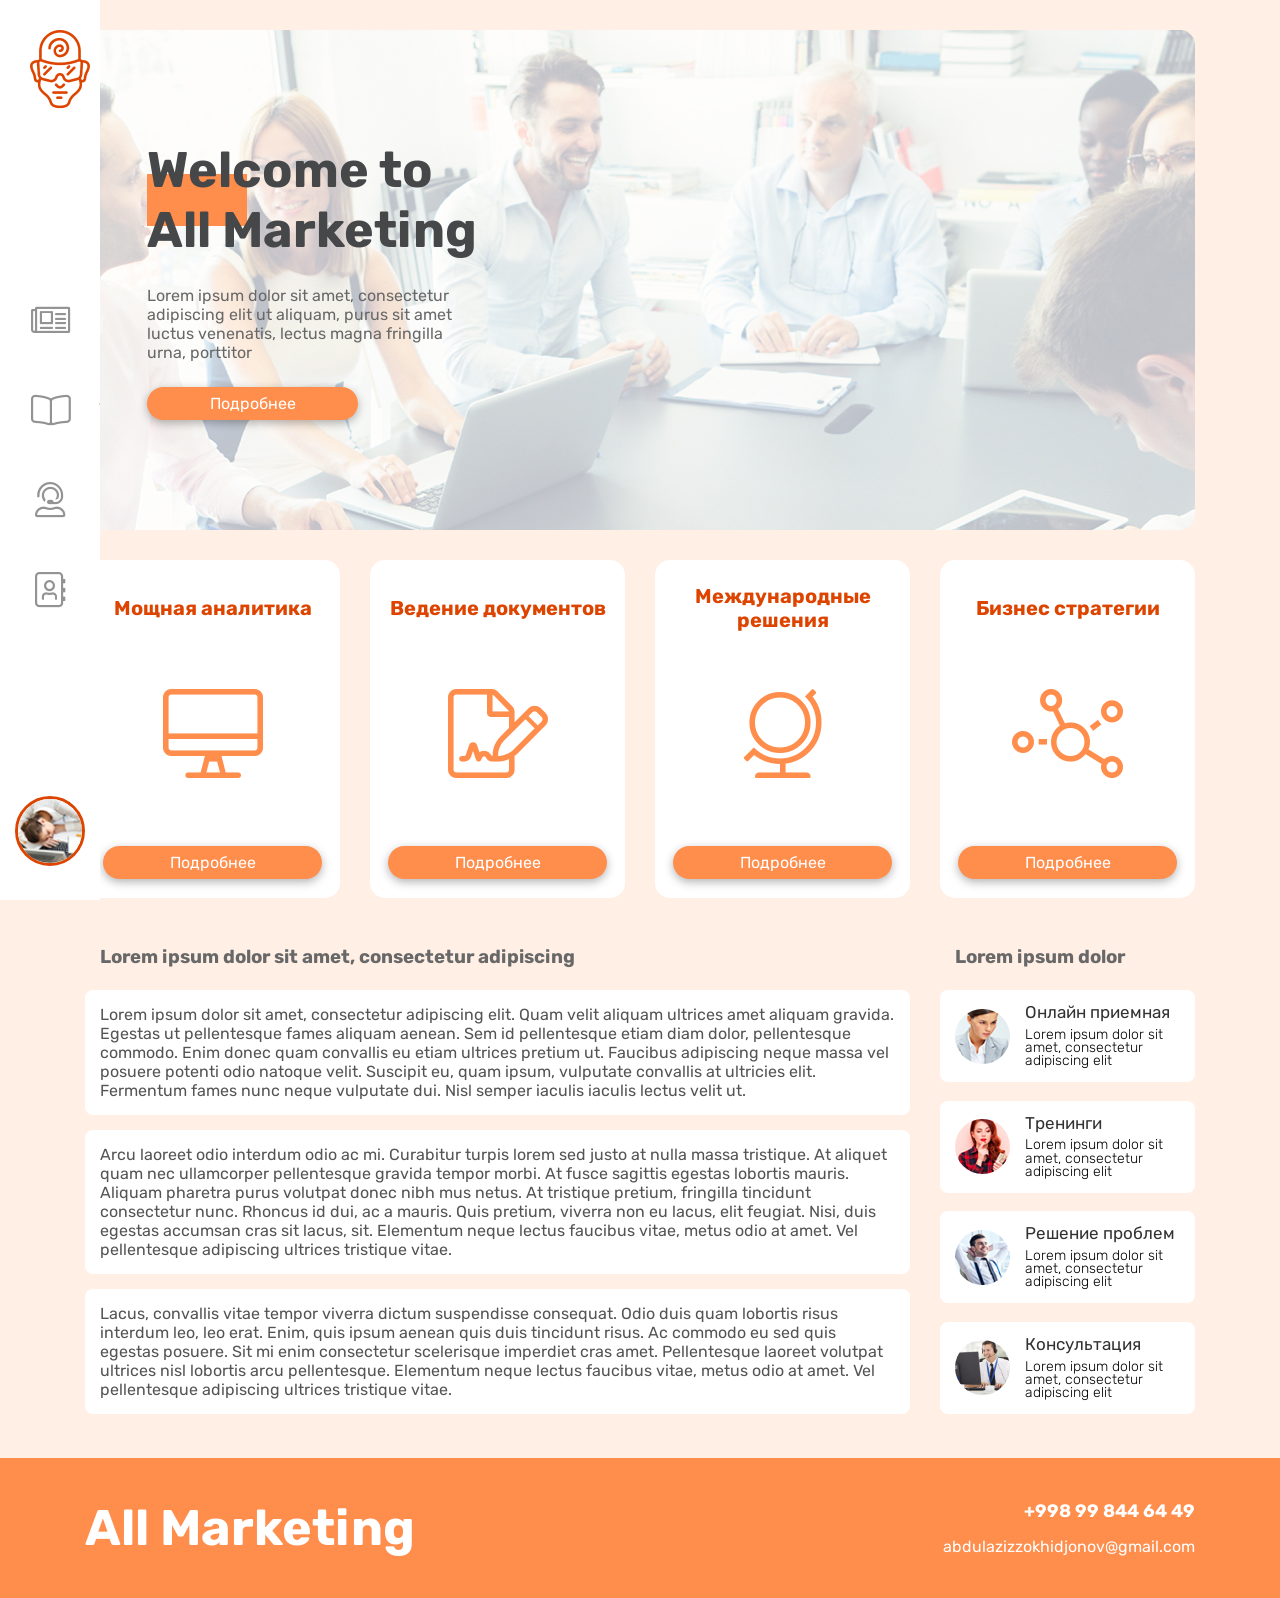
==== indrx.html @ d85bc23d "first commit" ====
<!DOCTYPE html>
<html lang="ru">
<head>
    <meta charset="UTF-8">
    <meta http-equiv="X-UA-Compatible" content="IE=edge">
    <meta name="viewport" content="width=device-width, initial-scale=1.0">
    <title>Orange marketing</title>
    <link rel="stylesheet" href="css/all.min.css">
    <link rel="stylesheet" href="css/style.css">
</head>
<body>
<header class="header">
    <nav class="nav">
    <a href="" class="logo">
    <img src="img/logo .png" alt="" class="logo__img">
    </a>
    <ul class="menu">
        <li><a href="" class="menu__link">
            <i class="fal fa-newspaper menu__icon"></i>Статьи
        </a></li>
        <li><a href="" class="menu__link">
            <i class="fal fa-book-open menu__icon"></i>Услуги
        </a></li>
        <li><a href="" class="menu__link">
            <i class="fal fa-user-headset menu__icon"></i>Поддержка
        </a></li>
        <li><a href="" class="menu__link">
            <i class="fal fa-address-book menu__icon"></i>Контакты
        </a></li>
    </ul>
    <a href="" class="avatar">
        <img src="img/Ava.png" alt="" class="avatar__img">
    </a>
    </nav>
    <div class="container">
        <div class="header__content">
            <div class="header__box">
                <h1 class="header__title">Welcome to All Marketing</h1>
            </div>
            <p class="header__desc">Lorem ipsum dolor sit amet, consectetur adipiscing elit ut aliquam, purus sit amet luctus venenatis, lectus magna fringilla urna, porttitor</p>
            <a href="" class="btn header__btn">Подробнее</a>
        </div>
    </div>
</header>
<main class="container">
    <section class="cards">
        <div class="card">
            <div class="card__box">
                <h2 class="card__title">Мощная аналитика</h2>
            </div>
            <i class="fal fa-desktop-alt card__icon"></i>
            <a href="" class="btn">Подробнее</a>
        </div>
        <div class="card">
            <div class="card__box">
                <h2 class="card__title">Ведение документов</h2>
            </div>
            <i class="fal fa-file-signature card__icon"></i>
            <a href="" class="btn">Подробнее</a>
        </div>
        <div class="card">
            <div class="card__box">
                <h2 class="card__title">Международные решения</h2>
            </div>
            <i class="fal fa-globe-stand card__icon"></i>
            <a href="" class="btn">Подробнее</a>
        </div>
        <div class="card">
            <div class="card__box">
                <h2 class="card__title">Бизнес стратегии</h2>
            </div>
            <i class="fal fa-chart-network card__icon"></i>
            <a href="" class="btn">Подробнее</a>
        </div>
    </section>
    <section class="info">
        <article class="info__content">
            <h3 class="info__title">Lorem ipsum dolor sit amet, consectetur adipiscing</h3>
            <p class="info__desc">Lorem ipsum dolor sit amet, consectetur adipiscing elit. Quam velit aliquam ultrices amet aliquam gravida. Egestas ut pellentesque fames aliquam aenean. Sem id pellentesque etiam diam dolor, pellentesque commodo. Enim donec quam convallis eu etiam ultrices pretium ut. Faucibus adipiscing neque massa vel posuere potenti odio natoque velit. Suscipit eu, quam ipsum, vulputate convallis at ultricies elit. Fermentum fames nunc neque vulputate dui. Nisl semper iaculis iaculis lectus velit ut.
            </p>
            <p class="info__desc">Arcu laoreet odio interdum odio ac mi. Curabitur turpis lorem sed justo at nulla massa tristique. At aliquet quam nec ullamcorper pellentesque gravida tempor morbi. At fusce sagittis egestas lobortis mauris. Aliquam pharetra purus volutpat donec nibh mus netus. At tristique pretium, fringilla tincidunt consectetur nunc. Rhoncus id dui, ac a mauris. Quis pretium, viverra non eu lacus, elit feugiat. Nisi, duis egestas accumsan cras sit lacus, sit. Elementum neque lectus faucibus vitae, metus odio at amet. Vel pellentesque adipiscing ultrices tristique vitae.
            </p>
            <p class="info__desc">Lacus, convallis vitae tempor viverra dictum suspendisse consequat. Odio duis quam lobortis risus interdum leo, leo erat. Enim, quis ipsum aenean quis duis tincidunt risus. Ac commodo eu sed quis egestas posuere. Sit mi enim consectetur scelerisque imperdiet cras amet. Pellentesque laoreet volutpat ultrices nisl lobortis arcu pellentesque. Elementum neque lectus faucibus vitae, metus odio at amet. Vel pellentesque adipiscing ultrices tristique vitae.
            </p>
        </article>
        <aside class="info__news">
         <h3 class="info__title">Lorem ipsum dolor</h3>   
         <div class="news">
             <div class="news__item">
                 <img src="img/news1.png" alt="" class="news__img">
                 <div>
                     <h4 class="news__title">Онлайн приемная</h4>
                     <p class="news__desc">Lorem ipsum dolor sit amet, consectetur adipiscing elit</p>
                 </div>
             </div>
             <div class="news__item">
                 <img src="img/news2.png" alt="" class="news__img">
                 <div>
                     <h4 class="news__title">Тренинги</h4>
                     <p class="news__desc">Lorem ipsum dolor sit amet, consectetur adipiscing elit</p>
                 </div>
             </div>
             <div class="news__item">
                 <img src="img/news3.png" alt="" class="news__img">
                 <div>
                     <h4 class="news__title">Решение проблем</h4>
                     <p class="news__desc">Lorem ipsum dolor sit amet, consectetur adipiscing elit</p>
                 </div>
             </div>
             <div class="news__item">
                 <img src="img/news4.png" alt="" class="news__img">
                 <div>
                     <h4 class="news__title">Консультация</h4>
                     <p class="news__desc">Lorem ipsum dolor sit amet, consectetur adipiscing elit</p>
                 </div>
             </div>
         </div>
        </aside>
    </section>
</main>
<footer class="footer">
    <div class="container footer__content">
        <h2 class="footer__title">All Marketing</h2>
        <div class="footer__contact">
            <a href="tel:=998998446449" class="footer__link footer__link_fz">+998 99 844 64 49</a>
            <a href="mailto:abdulazizzokhidjonov@gmail.com" class="footer__link">abdulazizzokhidjonov@gmail.com</a>
        </div>
    </div>
</footer>
</body>
</html>
---- css/style.css ----
@import url(fonts.css);
* {
    margin: 0;
    padding: 0;
    box-sizing: border-box;
}
::-webkit-scrollbar {
    width: 5px;
}
::-webkit-scrollbar-thumb {
    background: #DD4400;
    border-radius: 3px;
}
body {
    font-family: "Rubik"; 
    background: #FFEFE5;
}
/* .box {
    width: 80%;
    background: blue;
    height: 200px;
    position: relative;
} */
/* .item {
    width: 100px;
    height: 100px;
    background: red;
    right: 50px;
    bottom: 50px;
    position: fixed;
} */
a {
    text-decoration: none;
}
ul {
    list-style: none;
}
.container {
    max-width: 1140px;
    width: 100%;
    margin: 0 auto;
    padding: 0 15px;
}
.btn {
    background: #FF8D4C;
    color: #fff;
    max-width: 219px;
    width: 100%;
    border-radius: 30px;
    display: block;
    text-align: center;
    padding: 7px;
    box-shadow: 0px 3px 10px rgba(0, 0, 0, 0.3);
    transition: 0.5s;
}
.btn:hover {
    background: #DD4400;
}
.nav {
    background: #fff;
    position: fixed;
    top: 0;
    left: 0;
    height: 100%;
    display: flex;
    flex-direction: column;
    justify-content: space-between;
    padding: 30px 15px;
    width: 100px;
    overflow: hidden;
    transition: 0.5s;
    overflow-y: auto;
}
.nav:hover {
    width: 235px;
}
.logo__img {
    width: 60px;
    margin-left: 15px;
}
.avatar__img {
    width: 70px;
    height: 70px;
    object-fit: cover;
    border-radius: 50%;
    border: 3px solid #DD4400;
    
}
.menu__link {
    display: flex;
    color: #939393;
    font-size: 18px;
    margin: 55px 0;
    align-items: center;
    transition: 0.5s;
}
.menu__link:hover {
    color: #DD4400;
}
.menu__icon {
    font-size: 35px;
    margin-right: 29px;
    width: 40px;
    display: flex;
    justify-content: center;
    flex-shrink: 0; 
}
.menu {
    margin-left: 15px;
}
.header__content {
    background: url(../img/header\ bg.jpg) no-repeat center/cover;
    margin-top: 30px;
    min-height: 500px;
    border-radius: 15px;
    padding: 20px 62px;
    display: flex;
    flex-direction: column;
    justify-content: center;
}
.header__title {
    color: #464748;
    font-size: 50px;
    max-width: 332px;
    width: 100%;
    position: relative;

}
.header__desc {
    color: #696868;
    max-width: 314px;
    width: 100%;
    margin-bottom: 25px;
}
.header__btn {
    max-width: 211px;
    
}
.header__box::before {
    content: '';
    width: 100px;
    height: 52px;
    background: #FF8D4C;
    display: block;
    position: absolute;
    top: 0;
    bottom: 0;
    margin: auto;
}
.header__box {
    position: relative;
    margin-bottom: 26px;
}
.card {
    background: #FFF;
    max-width: 255px;
    width: 100%;
    border-radius: 15px;
    height: 338px;
    margin-top: 30px;
    padding: 36px 18px 19px 18px;
    display: flex;
    flex-direction: column;
    justify-content: space-between;
    align-items: center;
    text-align: center;
}
.card__title {
    color: #DD4400;
    font-size: 20px;
}
.card__icon {
    color: #FF8D4C;
    font-size: 89px;
}
.cards {
    display: flex;
    justify-content: space-between;
}
.card__box {
    display: flex;
    align-items: center;
    height: 24px;
}
.info__content {
    max-width: 825px;
    width: 100%;
}
.info__title {
    color: #686868;
    margin-bottom: 22px;
    margin-left: 15px;
}
.info__desc {
    color: #545454;
    background: #FFF;
    border-radius: 8px;
    padding: 15px;
    margin-bottom: 15px;
}
.info__desc:last-child {
    margin-bottom: 0;
}
.info {
    margin-top: 48px;
    margin-bottom: 44px;
}
.info__news {
    max-width: 255px;
    width: 100%;
    display: flex;
    flex-direction: column;
}
.news__item {
    background: #fff;
    border-radius: 8px;
    padding: 15px;
    margin-bottom: 15px;
    display: flex;
    align-items: center;
}
.news__item:last-child {
    margin-bottom: 0;
}
.news__img {
    border-radius: 50%;
    width: 55px;
    height: 55px;
    object-fit: cover;
    margin-right: 15px;
}
.news__title {
    font-size: 17px;
    color: #323232;
    line-height: 94.5%;
    font-weight: 400;
    margin-bottom: 7px;
}
.news__desc {
    font-size: 14px;
    color: #000;
    line-height: 94.5%;
    font-weight: 300;
}
.info {
    display: flex;
    justify-content: space-between;
}
.news {
    flex-grow: 1;
    display: flex;
    flex-direction: column;
    justify-content: space-between;
}
.footer {
    background: #FF8D4C;
    padding: 40px 0;
}
.footer__content {
    display: flex;
    align-items: center;
    justify-content: space-between;
}
.footer__title {
    font-size: 50px;
    color: #fff;
}
.footer__contact {
    display: flex;
    flex-direction: column;
    text-align: right;
}
.footer__link {
    color: #fff;
}
.footer__link_fz {
    font-size: 18px;
    font-weight: 700;
    margin-bottom: 15px;
}
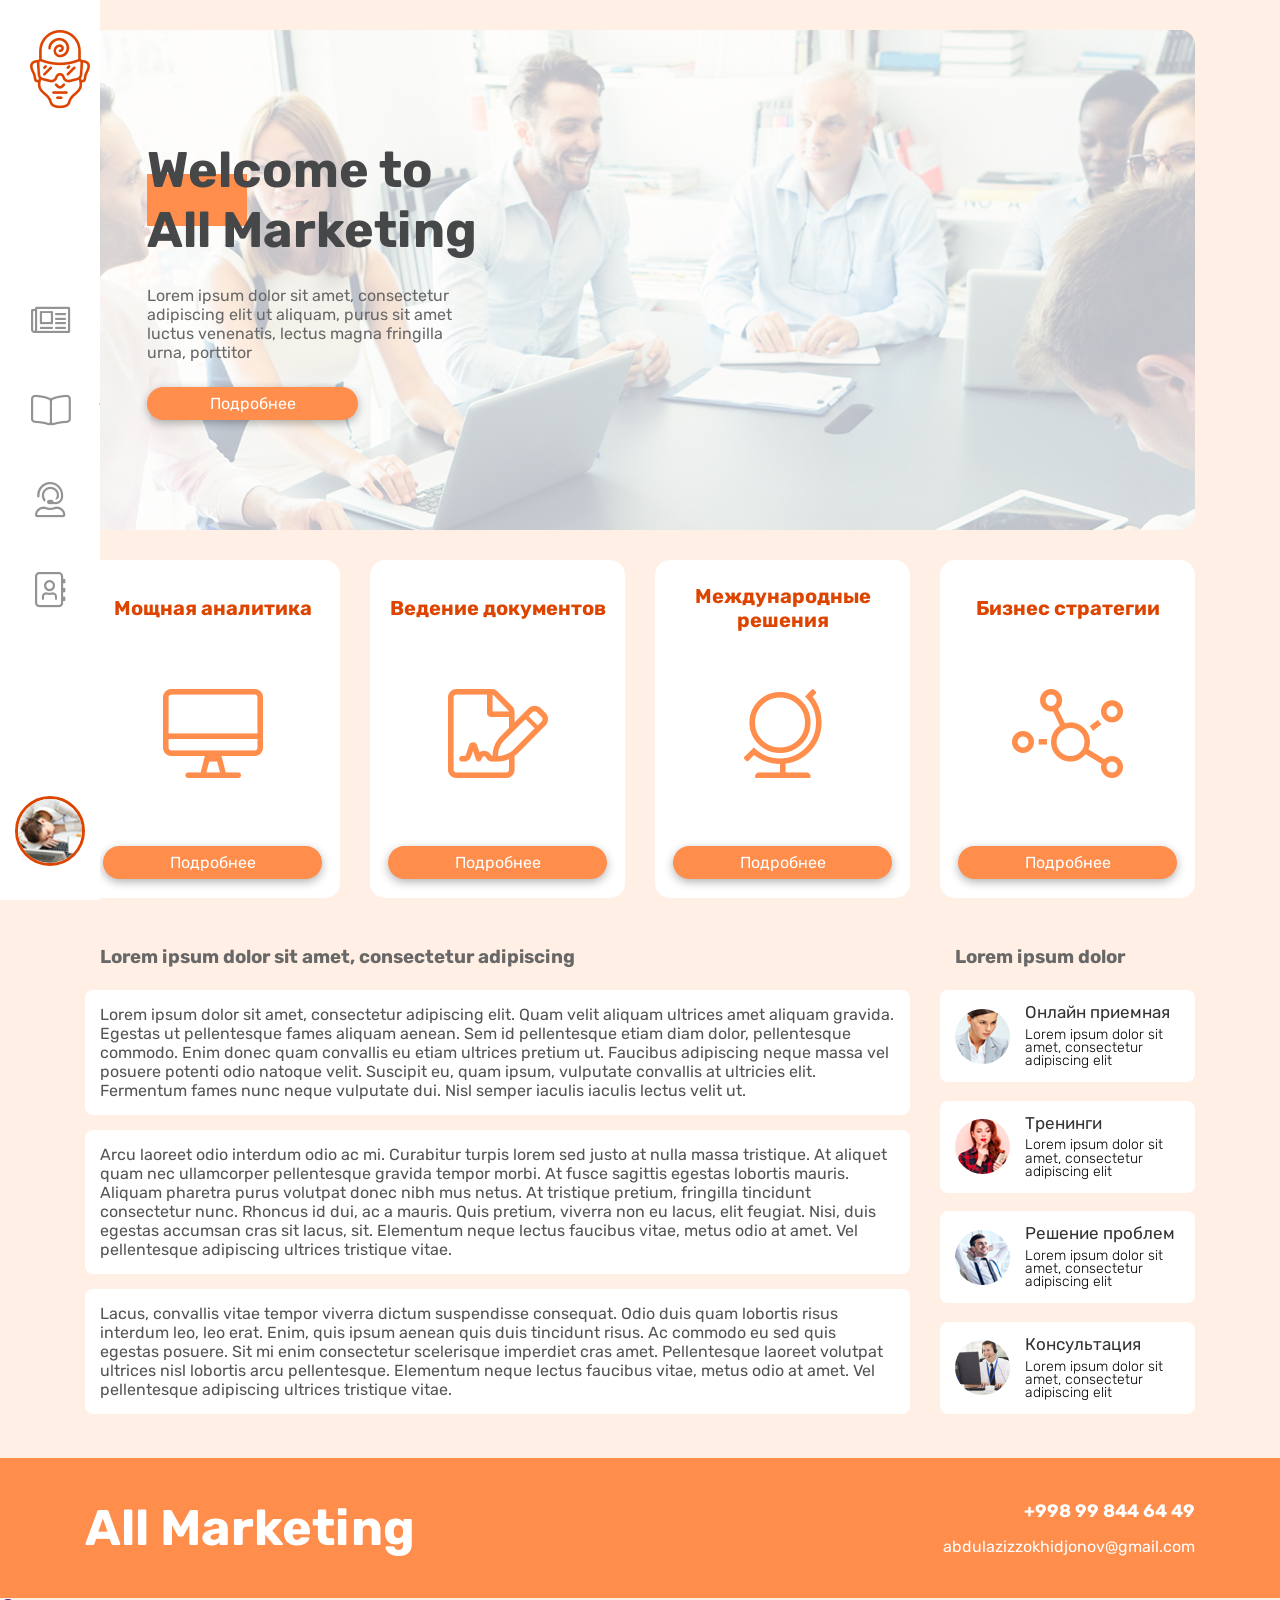
==== commit 2886e40a: "Добавили ссылку" ====
--- a/indrx.html
+++ b/indrx.html
@@ -127,5 +127,12 @@
         </div>
     </div>
 </footer>
+<div class="window">
+    <form action="" class="window__form">
+        <a href="" class="window__close">
+            <i class="fal fa-times-circle"></i>
+        </a>
+    </form>
+</div>
 </body>
 </html>
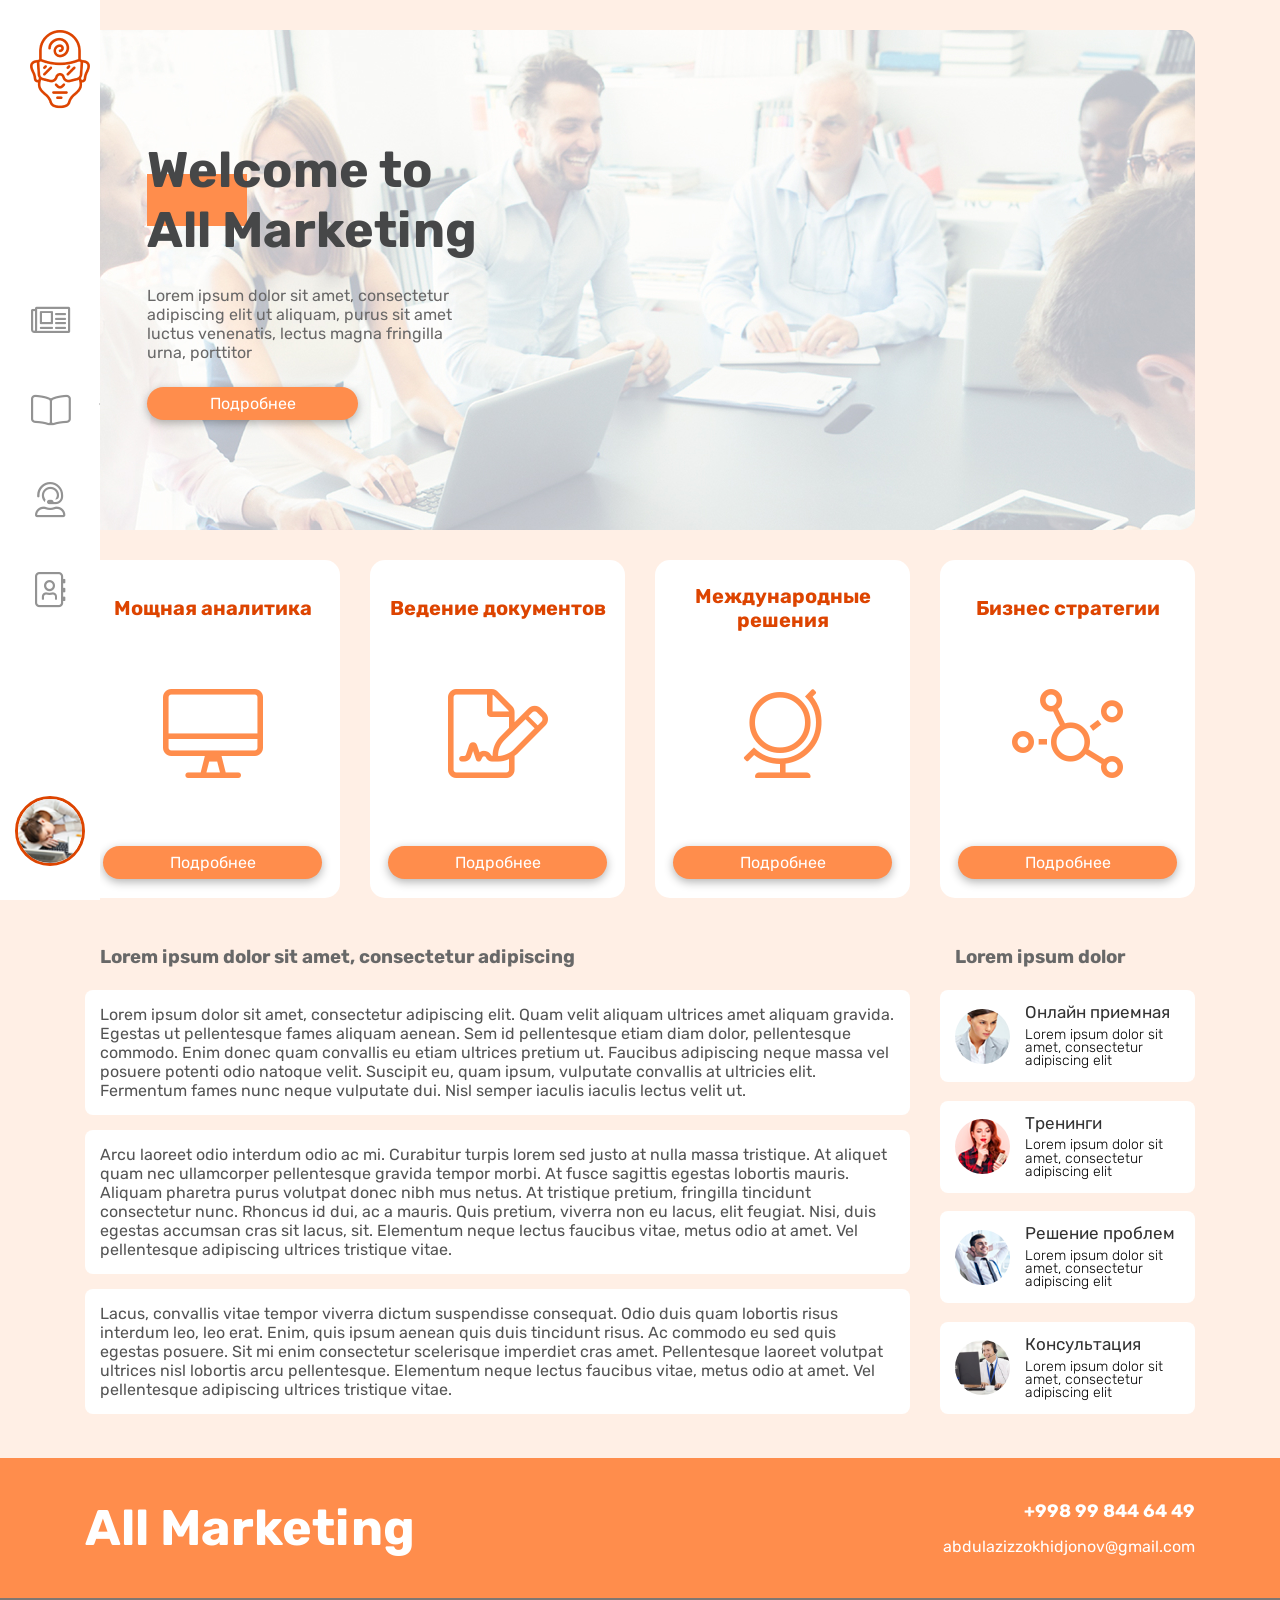
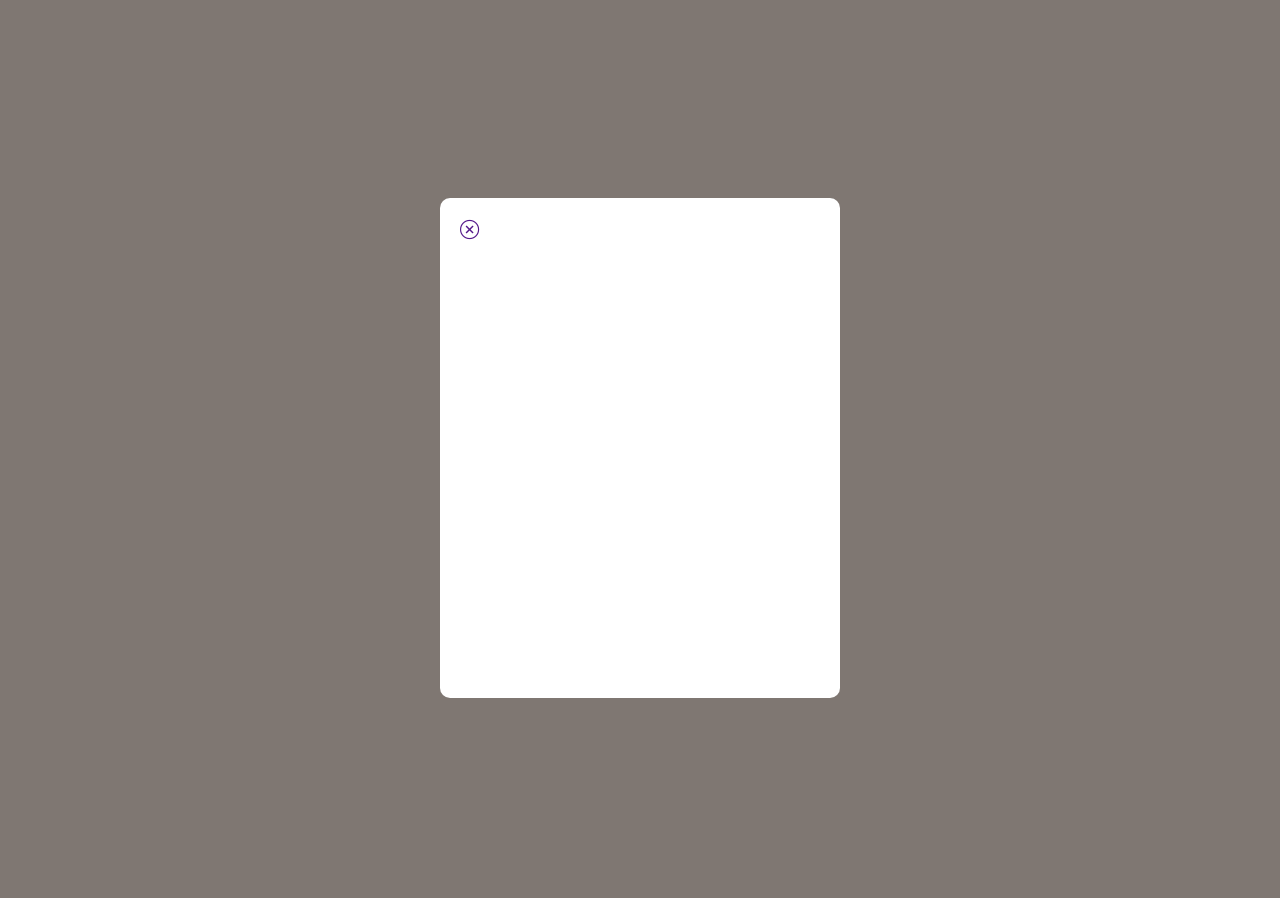
==== commit 458a50c2: "Добавили стили" ====
--- a/indrx.html
+++ b/indrx.html
@@ -127,7 +127,7 @@
         </div>
     </div>
 </footer>
-<div class="window">
+<div class="window" id="window">
     <form action="" class="window__form">
         <a href="" class="window__close">
             <i class="fal fa-times-circle"></i>
--- a/css/style.css
+++ b/css/style.css
@@ -277,4 +277,20 @@
     font-size: 18px;
     font-weight: 700;
     margin-bottom: 15px;
+}
+.window {
+    background: rgba(0, 0, 0, 0.5);
+    width: 100%;
+    height: 100vh;
+    display: flex;
+    justify-content: center;
+    align-items: center;
+}
+.window__form {
+    width: 400px;
+    height: 500px;
+    background: #fff;
+    border-radius: 10px;
+    padding: 20px;
+    font-size: 20px;
 }
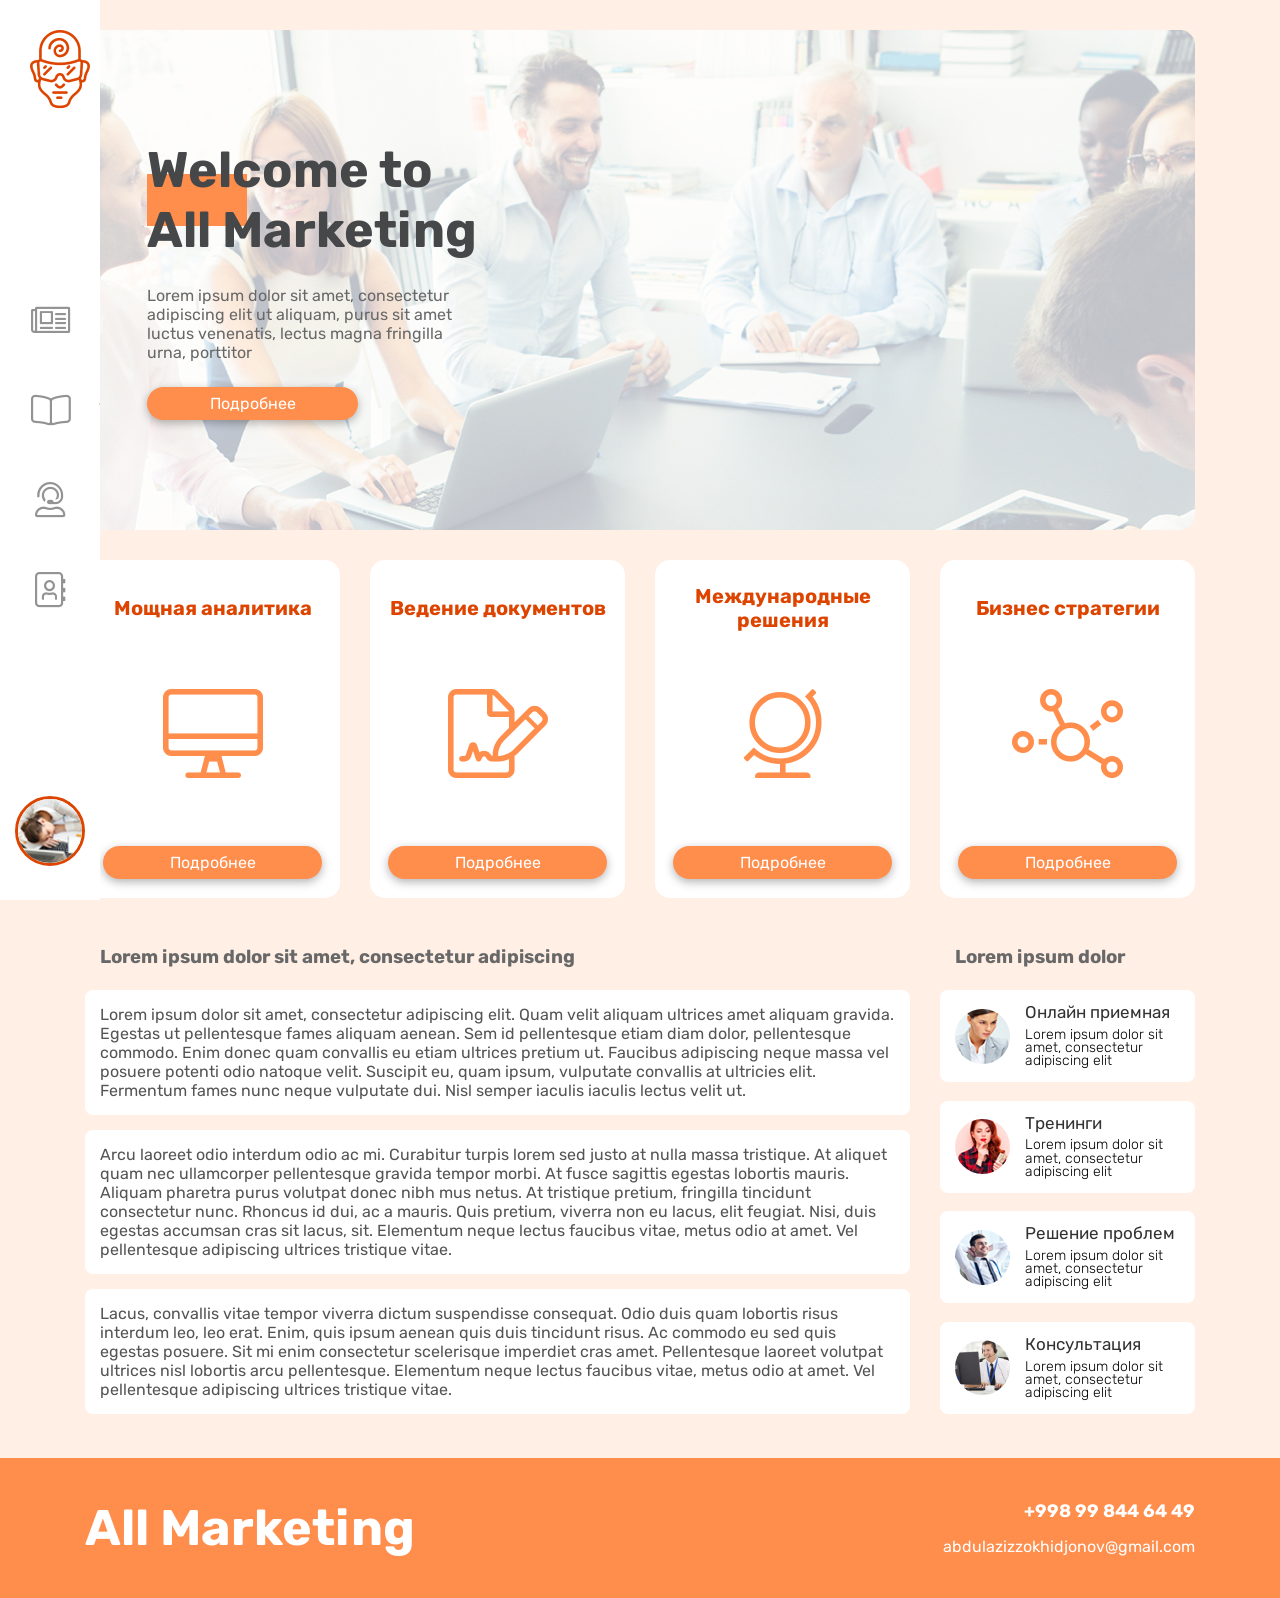
==== commit 39287648: "Сделали модальное окно" ====
--- a/indrx.html
+++ b/indrx.html
@@ -28,7 +28,7 @@
             <i class="fal fa-address-book menu__icon"></i>Контакты
         </a></li>
     </ul>
-    <a href="" class="avatar">
+    <a href="#window" class="avatar">
         <img src="img/Ava.png" alt="" class="avatar__img">
     </a>
     </nav>
--- a/css/style.css
+++ b/css/style.css
@@ -282,9 +282,12 @@
     background: rgba(0, 0, 0, 0.5);
     width: 100%;
     height: 100vh;
-    display: flex;
+    display: none;
     justify-content: center;
     align-items: center;
+    position: fixed;
+    top: 0;
+    left: 0;
 }
 .window__form {
     width: 400px;
@@ -293,4 +296,7 @@
     border-radius: 10px;
     padding: 20px;
     font-size: 20px;
+}
+.window:target {
+    display: flex;
 }
